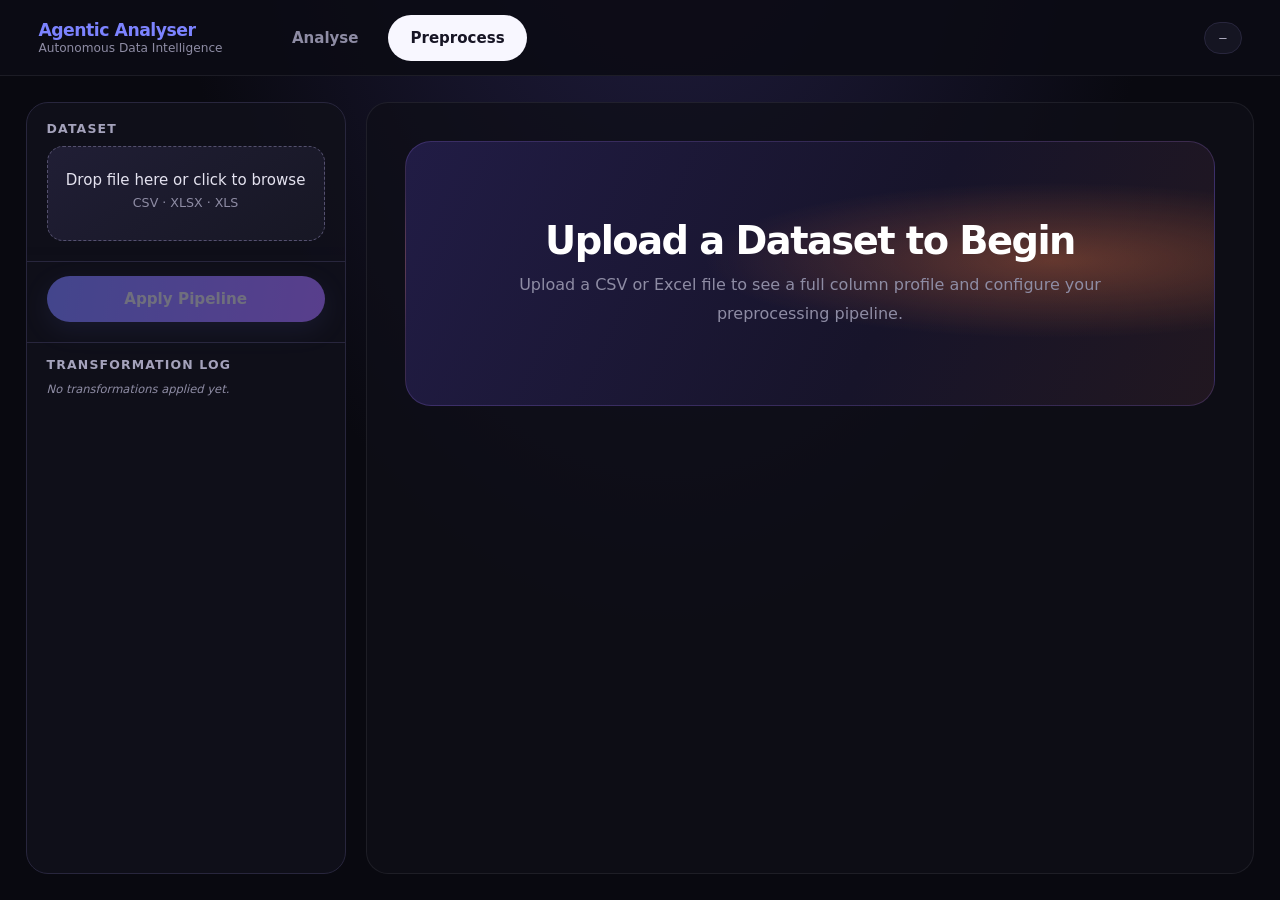
==== static/preprocess.html @ 453eec2a "Enhance UI with live analysis dashboard, add model fallback support, and improve resilience" ====
<!DOCTYPE html>
<html lang="en">
<head>
<meta charset="UTF-8"/>
<meta name="viewport" content="width=device-width, initial-scale=1.0"/>
<title>Preprocessor — Agentic Analyser</title>
<link rel="icon" type="image/png" href="/static/favicon.png"/>
<style>
  :root {
    --bg:#18181c; --surface:#1e1e24; --surface2:#26262e; --surface3:#2c2c36;
    --border:#2a2a34; --border2:#36363f;
    --accent:#c8ff3e; --accent2:#a8d832; --accent3:#d4ff66;
    --text:#ededeb; --text2:#a8a8b0; --text3:#6b6b78;
    --danger:#ff6b6b; --teal:#3effb4; --orange:#ffb347;
    --radius:8px; --radius-lg:12px;
    --font:'Inter','Segoe UI',system-ui,sans-serif;
  }
  *{box-sizing:border-box;margin:0;padding:0}
  body{background:var(--bg);color:var(--text);font-family:var(--font);min-height:100vh;display:flex;flex-direction:column;font-size:14px}

  /* NAV TABS */
  header{display:flex;align-items:center;padding:0 24px;height:54px;background:var(--surface);border-bottom:1px solid var(--border);flex-shrink:0;gap:0}
  .logo{font-size:1rem;font-weight:700;color:var(--accent);letter-spacing:-.3px;margin-right:28px}
  .logo-sub{font-size:.68rem;color:var(--text3);margin-top:1px}
  .tab{padding:0 18px;height:54px;display:flex;align-items:center;font-size:.8rem;font-weight:600;color:var(--text3);cursor:pointer;border-bottom:2px solid transparent;transition:color .15s,border-color .15s;text-decoration:none}
  .tab:hover{color:var(--text)}
  .tab.active{color:var(--accent);border-bottom-color:var(--accent)}
  .model-pill{margin-left:auto;background:var(--surface2);border:1px solid var(--border);border-radius:20px;padding:3px 11px;font-size:.7rem;color:var(--text3);font-family:monospace}

  /* LAYOUT */
  .layout{display:flex;flex:1;overflow:hidden;height:calc(100vh - 54px)}
  .sidebar{width:280px;min-width:240px;background:var(--surface);border-right:1px solid var(--border);display:flex;flex-direction:column;overflow-y:auto;flex-shrink:0}
  .main{flex:1;display:flex;flex-direction:column;overflow:hidden}
  .s-block{padding:16px 16px 0}
  .s-sep{height:1px;background:var(--border);margin-top:14px}

  .field-label{font-size:.67rem;font-weight:700;color:var(--text3);text-transform:uppercase;letter-spacing:.8px;display:block;margin-bottom:7px}

  /* UPLOAD */
  .upload-zone{border:1.5px dashed var(--border2);border-radius:var(--radius);padding:16px 12px;text-align:center;cursor:pointer;transition:border-color .2s,background .2s;position:relative;background:var(--surface2)}
  .upload-zone:hover,.upload-zone.drag{border-color:var(--accent);background:rgba(200,255,62,.04)}
  .upload-zone input{position:absolute;inset:0;opacity:0;cursor:pointer}
  .upload-text{font-size:.78rem;color:var(--text2);margin-bottom:3px}
  .upload-hint{font-size:.68rem;color:var(--text3)}
  .file-name{font-size:.75rem;color:var(--accent);margin-top:6px;font-weight:500;word-break:break-all}

  /* BUTTONS */
  .btn{display:inline-flex;align-items:center;justify-content:center;gap:6px;padding:8px 14px;border-radius:var(--radius);border:none;cursor:pointer;font-size:.8rem;font-weight:600;font-family:inherit;transition:all .15s;width:100%}
  .btn-primary{background:var(--accent);color:#111}
  .btn-primary:hover{background:var(--accent3)}
  .btn-primary:disabled{opacity:.35;cursor:not-allowed}
  .btn-secondary{background:var(--surface2);color:var(--text2);border:1px solid var(--border2)}
  .btn-secondary:hover{border-color:var(--accent);color:var(--text)}
  .btn-sm{padding:5px 10px;font-size:.73rem;width:auto}
  .btn-danger{background:rgba(255,107,107,.1);color:var(--danger);border:1px solid rgba(255,107,107,.25)}

  /* MAIN CONTENT */
  .content{flex:1;overflow-y:auto;padding:20px 24px;display:flex;flex-direction:column;gap:14px}

  /* SECTION CARDS */
  .section-card{background:var(--surface);border:1px solid var(--border);border-radius:var(--radius-lg);overflow:hidden}
  .section-header{display:flex;align-items:center;justify-content:space-between;padding:11px 16px;background:var(--surface2);border-bottom:1px solid var(--border);cursor:pointer;user-select:none}
  .section-title{font-size:.78rem;font-weight:700;color:var(--text);display:flex;align-items:center;gap:8px}
  .section-badge{font-size:.65rem;font-weight:700;padding:2px 7px;border-radius:4px;background:rgba(200,255,62,.12);color:var(--accent)}
  .section-body{padding:14px 16px}
  .section-chevron{width:13px;height:13px;stroke:var(--text3);fill:none;stroke-width:2;transition:transform .2s}
  .section-chevron.open{transform:rotate(180deg)}
  .section-collapsed{display:none}

  /* STAT CHIPS */
  .stat-row{display:flex;gap:8px;flex-wrap:wrap;margin-bottom:12px}
  .stat-chip{background:var(--surface2);border:1px solid var(--border);border-radius:6px;padding:5px 10px;font-size:.72rem}
  .stat-chip span{color:var(--text3)}
  .stat-chip strong{color:var(--accent);margin-left:4px}

  /* COLUMN TABLE */
  .col-table{width:100%;border-collapse:collapse;font-size:.75rem}
  .col-table th{text-align:left;padding:7px 10px;color:var(--text3);font-size:.65rem;text-transform:uppercase;letter-spacing:.6px;border-bottom:1px solid var(--border);background:var(--surface2)}
  .col-table td{padding:8px 10px;border-bottom:1px solid var(--border);vertical-align:middle}
  .col-table tr:last-child td{border-bottom:none}
  .col-table tr:hover td{background:rgba(255,255,255,.02)}
  .type-badge{display:inline-block;padding:2px 6px;border-radius:4px;font-size:.65rem;font-weight:700}
  .type-numeric{background:rgba(62,255,180,.1);color:var(--teal)}
  .type-categorical{background:rgba(200,255,62,.1);color:var(--accent)}
  .type-text{background:rgba(126,184,255,.1);color:#7eb8ff}
  .type-datetime{background:rgba(255,179,71,.1);color:var(--orange)}
  .type-boolean{background:rgba(126,184,255,.1);color:#7eb8ff}
  .null-bar-wrap{width:60px;height:6px;background:var(--border);border-radius:3px;overflow:hidden;display:inline-block;vertical-align:middle;margin-right:5px}
  .null-bar{height:100%;background:var(--danger);border-radius:3px}
  select,input[type=text]{background:var(--surface2);border:1px solid var(--border);border-radius:5px;color:var(--text);padding:4px 7px;font-size:.73rem;font-family:inherit;outline:none}
  select:focus,input[type=text]:focus{border-color:var(--accent)}

  /* PREVIEW TABLE */
  .preview-wrap{overflow-x:auto;border-radius:var(--radius);border:1px solid var(--border)}
  .preview-table{width:100%;border-collapse:collapse;font-size:.73rem}
  .preview-table th{text-align:left;padding:7px 10px;color:var(--text3);font-size:.65rem;text-transform:uppercase;letter-spacing:.5px;border-bottom:1px solid var(--border);background:var(--surface2);white-space:nowrap}
  .preview-table td{padding:7px 10px;border-bottom:1px solid var(--border);color:var(--text2);white-space:nowrap}
  .preview-table tr:last-child td{border-bottom:none}
  #previewModal table th{padding:7px 10px;text-align:left;color:var(--text3);font-size:.65rem;text-transform:uppercase;letter-spacing:.5px;border-bottom:1px solid var(--border);white-space:nowrap}
  #previewModal table td{padding:6px 10px;border-bottom:1px solid var(--border);color:var(--text2);white-space:nowrap}
  #previewModal table tr:hover td{background:rgba(255,255,255,.02)}

  /* LOG */
  .log-entry{font-size:.75rem;color:var(--text2);padding:5px 0;border-bottom:1px solid var(--border);display:flex;align-items:flex-start;gap:8px}
  .log-entry:last-child{border-bottom:none}
  .log-dot{width:5px;height:5px;border-radius:50%;background:var(--accent);flex-shrink:0;margin-top:6px}

  /* EMPTY */
  .empty{text-align:center;padding:48px 20px;color:var(--text3)}
  .empty h3{font-size:.92rem;color:var(--text2);margin-bottom:7px}
  .empty p{font-size:.78rem;line-height:1.7}

  /* EXPORT MODAL */
  .export-modal-bg{position:fixed;inset:0;background:rgba(0,0,0,.75);z-index:300;display:flex;align-items:center;justify-content:center}
  .export-modal{background:var(--surface);border:1px solid var(--accent);border-radius:var(--radius-lg);padding:24px;width:340px;box-shadow:0 8px 32px rgba(0,0,0,.5)}
  .export-modal h3{font-size:.9rem;font-weight:700;color:var(--accent);margin-bottom:6px}
  .export-modal p{font-size:.75rem;color:var(--text3);margin-bottom:16px}
  .export-format-grid{display:grid;grid-template-columns:1fr 1fr;gap:10px;margin-bottom:16px}
  .export-format-btn{display:flex;flex-direction:column;align-items:center;gap:6px;background:var(--surface2);border:1.5px solid var(--border2);border-radius:var(--radius);padding:14px 10px;cursor:pointer;transition:border-color .15s,background .15s;font-family:inherit}
  .export-format-btn:hover{border-color:var(--accent);background:rgba(200,255,62,.05)}
  .export-format-btn .fmt-icon{font-size:1.6rem}
  .export-format-btn .fmt-label{font-size:.75rem;font-weight:700;color:var(--text)}
  .export-format-btn .fmt-desc{font-size:.65rem;color:var(--text3);text-align:center}
  .export-cancel{width:100%;background:none;border:1px solid var(--border2);border-radius:var(--radius);color:var(--text3);padding:8px;font-size:.78rem;cursor:pointer;font-family:inherit}
  .export-cancel:hover{border-color:var(--danger);color:var(--danger)}
  /* SCROLLBAR */
  ::-webkit-scrollbar{width:4px;height:4px}
  ::-webkit-scrollbar-track{background:transparent}
  ::-webkit-scrollbar-thumb{background:var(--border2);border-radius:3px}

  /* TOAST */
  .toast{position:fixed;bottom:20px;right:20px;background:var(--surface2);border:1px solid var(--accent);border-radius:var(--radius);padding:10px 16px;font-size:.78rem;color:var(--text);z-index:999;opacity:0;transition:opacity .3s;pointer-events:none}
  .toast.show{opacity:1}
  /* Shared dashboard visual system */
  :root{--bg:#090910;--surface:#11111b;--surface2:#181827;--surface3:#24233a;--border:#28263d;--border2:#393650;--accent:#7c83ff;--accent2:#a16eff;--accent3:#aab0ff;--text:#f7f6ff;--text2:#c0bfd2;--text3:#8e8ca4;--teal:#48dfc1;--orange:#ff9a55;--radius:14px;--radius-lg:22px}
  body{font-size:16px;background:radial-gradient(ellipse at 52% -30%,#242047 0,transparent 54%),var(--bg)}
  header{height:76px;padding:0 clamp(18px,3vw,48px);gap:8px;background:rgba(12,12,20,.9);border-bottom:1px solid rgba(255,255,255,.07)}
  header>div:first-child{margin-right:clamp(14px,3vw,46px)!important}
  .logo{font-size:1.08rem;letter-spacing:-.5px}.logo-sub{font-size:.76rem;color:var(--text3)}
  .tab{height:46px;padding:0 22px;border:0;border-radius:999px;font-size:.94rem}
  .tab.active{background:#f8f7ff;color:#171525;border:0}.tab:not(.active):hover{background:var(--surface2)}
  .model-pill{background:#151522;border-color:var(--border);padding:8px 14px;font-size:.76rem;color:#c3c1d5}
  .layout{height:calc(100vh - 76px);padding:clamp(18px,2vw,30px);gap:20px}
  .sidebar{width:320px;min-width:290px;border:1px solid var(--border);border-radius:var(--radius-lg);background:rgba(17,17,27,.88);padding-bottom:18px}
  .s-block{padding-left:20px;padding-right:20px}.s-sep{background:var(--border);margin-top:20px}
  .field-label{font-size:.78rem;letter-spacing:1.15px;color:#a4a2bb;margin-bottom:10px}
  .upload-zone{padding:24px 16px;border:1px dashed #55516f;border-radius:16px;background:linear-gradient(145deg,#201e35,#171724)}
  .upload-zone:hover,.upload-zone.drag{border-color:var(--accent);background:#24213c}
  .upload-text{font-size:.94rem;color:#e4e2ef}.upload-hint{font-size:.79rem;color:var(--text3);margin-top:6px}.file-name{font-size:.84rem;color:#aaaaff}
  .btn{min-height:46px;border-radius:999px;font-size:.95rem}.btn-primary{background:linear-gradient(100deg,#777cff,#a16eff);color:white;box-shadow:0 8px 24px rgba(124,131,255,.18)}
  .btn-primary:hover{background:linear-gradient(100deg,#898eff,#b17cff)}.btn-primary:disabled{color:#cfcee0;opacity:.5}.btn-secondary,.btn-danger{border-radius:999px}
  .content{padding:clamp(20px,3vw,42px);gap:18px;border:1px solid rgba(255,255,255,.07);border-radius:var(--radius-lg);background:rgba(15,15,24,.76)}
  .section-card{border-color:var(--border);border-radius:20px;background:#12121d;box-shadow:0 15px 45px rgba(0,0,0,.14)}
  .section-header{padding:17px 21px;background:linear-gradient(100deg,#201d39,#191724)}
  .section-title{font-size:.98rem}.section-badge{font-size:.78rem;padding:4px 10px;border-radius:999px;background:rgba(124,131,255,.15);color:#b8baff}
  .section-body{padding:20px 22px}.stat-chip{padding:8px 12px;border-radius:10px;font-size:.85rem;background:#191925}
  .col-table{font-size:.9rem}.col-table th{font-size:.76rem;padding:11px 12px}.col-table td{padding:12px}
  .type-badge{font-size:.76rem;padding:4px 8px;border-radius:999px}.preview-table{font-size:.88rem}.preview-table th{font-size:.75rem;padding:10px 12px}.preview-table td{padding:10px 12px}
  select,input[type=text]{font-size:.88rem;padding:8px 10px;border-radius:9px}.log-entry{font-size:.88rem;padding:8px 0}
  .empty{padding:76px 28px;border:1px solid rgba(169,127,255,.2);border-radius:26px;background:radial-gradient(ellipse at 80% 45%,rgba(255,129,66,.32),transparent 38%),linear-gradient(115deg,#211c45,#17142a 60%,#211720)}
  .empty h3{font-size:clamp(1.65rem,3vw,2.7rem);color:#fff;letter-spacing:-.04em}.empty p{font-size:1rem;max-width:650px;margin:8px auto 0;line-height:1.8}
  .toast{border-color:#777cff;border-radius:14px;font-size:.9rem;background:#191827}
  @media(max-width:760px){.layout{height:auto;min-height:calc(100vh - 68px);overflow:auto;flex-direction:column;padding:14px;gap:12px}.sidebar{width:100%;min-width:0}.main{min-height:60vh}.content{min-height:55vh;padding:18px}}
  /* Liquid-metal button treatment, adapted from the supplied shader component. */
  @property --liquid-angle{syntax:"<angle>";inherits:false;initial-value:0deg}
  button{--liquid-angle:0deg;position:relative;isolation:isolate;overflow:hidden;transition:transform .22s cubic-bezier(.2,.8,.2,1),box-shadow .22s ease,filter .22s ease}
  button:not(:disabled):hover{transform:scale(1.01);filter:brightness(1.08);box-shadow:0 12px 30px rgba(0,0,0,.24),0 0 18px rgba(205,210,255,.14)}
  button:not(:disabled):active{transform:scale(.98)}
  button:focus-visible{outline:2px solid #cbd0ff;outline-offset:3px}
  button:before{content:"";position:absolute;inset:0;padding:2px;border-radius:inherit;background:conic-gradient(from var(--liquid-angle),#fff 0deg,#5e6067 42deg,#f0f1f4 86deg,#74767d 132deg,#fff 182deg,#777981 228deg,#f7f7f8 282deg,#666870 324deg,#fff 360deg);-webkit-mask:linear-gradient(#fff 0 0) content-box,linear-gradient(#fff 0 0);-webkit-mask-composite:xor;mask-composite:exclude;animation:liquid-metal-spin 6s linear infinite;pointer-events:none;z-index:1}
  button:after{content:"";position:absolute;inset:1px;left:-70%;width:48%;border-radius:inherit;background:linear-gradient(105deg,transparent,rgba(255,255,255,.25),rgba(220,225,255,.08),transparent);transform:skewX(-20deg);animation:liquid-metal-sweep 4s ease-in-out infinite;pointer-events:none;z-index:0}
  button>*{position:relative;z-index:2}
  button:disabled:before,button:disabled:after{animation:none;opacity:0}
  @keyframes liquid-metal-spin{to{--liquid-angle:360deg}}
  @keyframes liquid-metal-sweep{0%,15%{left:-70%;opacity:0}30%{opacity:.9}65%,100%{left:135%;opacity:0}}
  @media(prefers-reduced-motion:reduce){button{transition:none!important}button:before,button:after{animation:none!important;opacity:0!important}button:not(:disabled):hover,button:not(:disabled):active{transform:none}}
</style>
</head>
<body>

<header>
  <div style="margin-right:28px">
    <div class="logo">Agentic Analyser</div>
    <div class="logo-sub">Autonomous Data Intelligence</div>
  </div>
  <a href="/" class="tab">Analyse</a>
  <a href="/preprocess" class="tab active">Preprocess</a>
  <div class="model-pill" id="modelBadge">—</div>
</header>

<div class="layout">
  <!-- SIDEBAR -->
  <aside class="sidebar">
    <div class="s-block" style="padding-top:18px">
      <span class="field-label">Dataset</span>
      <div class="upload-zone" id="dropZone">
        <input type="file" id="fileInput" accept=".csv,.xlsx,.xls"/>
        <div class="upload-text">Drop file here or click to browse</div>
        <div class="upload-hint">CSV · XLSX · XLS</div>
        <div class="file-name" id="fileName"></div>
      </div>
    </div>

    <div class="s-sep"></div>

    <div class="s-block" style="padding-top:14px">
      <button class="btn btn-primary" id="applyBtn" disabled>Apply Pipeline</button>
    </div>

    <div id="downloadWrap" style="display:none">
      <div class="s-block" style="padding-top:8px">
        <button class="btn btn-primary" id="sendToAnalyseBtn">Send to Analyser</button>
      </div>
      <div class="s-block" style="padding-top:8px">
        <button class="btn btn-secondary" id="downloadCsvBtn">Download Cleaned CSV</button>
      </div>

    </div>

    <div class="s-sep"></div>

    <div class="s-block" style="padding-top:14px; padding-bottom:16px">
      <span class="field-label">Transformation Log</span>
      <div id="logList" style="max-height:300px;overflow-y:auto">
        <div style="font-size:.72rem;color:var(--text3);font-style:italic">No transformations applied yet.</div>
      </div>
    </div>
  </aside>

  <!-- MAIN CONTENT -->
  <div class="main">
    <div class="content" id="content">
      <div class="empty">
        <h3>Upload a Dataset to Begin</h3>
        <p>Upload a CSV or Excel file to see a full column profile and configure your preprocessing pipeline.</p>
      </div>
    </div>
  </div>
</div>

<div class="toast" id="toast"></div>

<script>
let sessionId = null;
let pipeline  = { missing: [], types: [], encoding: [], scaling: [], outliers: [], features: [] };
let profileData = null;

const fileInput    = document.getElementById('fileInput');
const dropZone     = document.getElementById('dropZone');
const fileNameEl   = document.getElementById('fileName');
const applyBtn     = document.getElementById('applyBtn');
const downloadWrap = document.getElementById('downloadWrap');
const content      = document.getElementById('content');
const logList      = document.getElementById('logList');

fetch('/model').then(r=>r.json()).then(d=>{ document.getElementById('modelBadge').textContent = d.model }).catch(()=>{});

// Auto-load dataset sent from Analyser tab
(async function checkAnalyseHandoff() {
  const params     = new URLSearchParams(window.location.search);
  const analyseSid = params.get('analyse_session');
  if (!analyseSid) return;

  // Clean URL immediately
  window.history.replaceState({}, '', '/preprocess');

  // Show loading state in main content
  document.getElementById('content').innerHTML = `
    <div class="empty">
      <h3>Loading dataset from Analyser…</h3>
      <p>Fetching your original dataset to begin preprocessing.</p>
    </div>`;

  try {
    const resp = await fetch('/analyse/get_csv/' + encodeURIComponent(analyseSid));

    if (!resp.ok) {
      let errMsg = 'File no longer available.';
      try { const j = await resp.json(); errMsg = j.error || errMsg; } catch {}
      document.getElementById('content').innerHTML = `
        <div class="empty">
          <h3>Could Not Load Dataset</h3>
          <p>${errMsg}</p>
          <p style="margin-top:10px;font-size:.75rem;color:var(--text3)">
            The server may have restarted. Please upload your file manually.
          </p>
        </div>`;
      return;
    }

    const disp      = resp.headers.get('Content-Disposition') || '';
    const nameMatch = disp.match(/filename=([^;]+)/);
    const filename  = nameMatch ? nameMatch[1].trim() : 'dataset.csv';

    const arrayBuf = await resp.arrayBuffer();
    const blob     = new Blob([arrayBuf], { type: 'text/csv' });
    const file     = new File([blob], filename, { type: 'text/csv' });

    // Inject into file input
    const dt = new DataTransfer();
    dt.items.add(file);
    document.getElementById('fileInput').files = dt.files;
    document.getElementById('fileName').textContent = filename;

    showToast('Dataset loaded: ' + filename);
    await loadFile(file);
  } catch(e) {
    document.getElementById('content').innerHTML = `
      <div class="empty">
        <h3>Transfer Failed</h3>
        <p>${e}</p>
      </div>`;
  }
})();

// FILE
dropZone.addEventListener('dragover',  e=>{ e.preventDefault(); dropZone.classList.add('drag') });
dropZone.addEventListener('dragleave', ()=>dropZone.classList.remove('drag'));
dropZone.addEventListener('drop', e=>{ e.preventDefault(); dropZone.classList.remove('drag'); if(e.dataTransfer.files[0]) loadFile(e.dataTransfer.files[0]); });
fileInput.addEventListener('change', ()=>{ if(fileInput.files[0]) loadFile(fileInput.files[0]) });

async function loadFile(file) {
  fileNameEl.textContent = file.name;
  content.innerHTML = '<div class="empty"><div style="width:36px;height:36px;border:3px solid var(--border);border-top-color:var(--accent);border-radius:50%;animation:spin .75s linear infinite;margin:0 auto 16px"></div><h3>Profiling dataset…</h3><p>Reading file and analysing columns.</p><p style="margin-top:8px;font-size:.72rem;color:var(--text3)">Large Excel files may take a few seconds.</p></div>';
  const fd = new FormData(); fd.append('file', file);
  try {
    const r = await fetch('/prep/profile', { method:'POST', body:fd });
    const d = await r.json();
    if (d.error) { showToast('Error: ' + d.error); return; }
    sessionId   = d.session_id;
    profileData = d;
    pipeline    = { missing: [], types: [], encoding: [], scaling: [], outliers: [], features: [] };
    applyBtn.disabled = false;
    renderAll(d);
  } catch(e) { showToast('Failed to profile: ' + e); }
}

// RENDER ALL SECTIONS
function renderAll(d) {
  content.innerHTML = '';
  renderStats(d);
  renderSmartRecommendations(d);
  renderOverview(d);
  renderMissing(d);
  renderTypes(d);
  renderOutliers(d);
  renderEncoding(d);
  renderScaling(d);
  renderFeatures(d);
  renderPreview(d);
  // Scroll to top so recommendations are visible
  document.querySelector('.content').scrollTop = 0;
}

function renderSmartRecommendations(d) {
  const recs = [];

  // 100% null columns → drop
  const allNull = d.columns.filter(c => c.null_pct === 100);
  allNull.forEach(c => {
    recs.push({
      label: `Drop '${c.name}' — 100% null`,
      action: () => {
        pipeline.features.push({ type: 'drop_column', col: c.name });
        showToast(`'${c.name}' queued for drop`);
      },
      severity: 'high'
    });
  });

  // High null columns >50%
  const highNull = d.columns.filter(c => c.null_pct > 50 && c.null_pct < 100);
  highNull.forEach(c => {
    recs.push({
      label: `Drop '${c.name}' — ${c.null_pct}% null`,
      action: () => {
        pipeline.features.push({ type: 'drop_column', col: c.name });
        showToast(`'${c.name}' queued for drop`);
      },
      severity: 'high'
    });
  });

  // Date columns stored as text → convert
  const dateCols = d.columns.filter(c =>
    c.sem_type === 'text' && c.sample.some(s => /\d{4}[-\/]\d{1,2}|\d{1,2}[-\/]\d{1,2}[-\/]\d{2,4}/.test(s))
  );
  dateCols.forEach(c => {
    recs.push({
      label: `Convert '${c.name}' to datetime (looks like dates)`,
      action: () => {
        pipeline.types.push({ col: c.name, to_type: 'datetime' });
        pipeline.features.push({ type: 'datetime_parts', col: c.name });
        showToast(`'${c.name}' queued for datetime conversion + part extraction`);
      },
      severity: 'medium'
    });
  });

  // Binary numeric (0/1) → boolean suggestion
  const binaryCols = d.columns.filter(c =>
    c.sem_type === 'numeric' && c.unique === 2 && c.stats &&
    ((c.stats.min === 0 && c.stats.max === 1) ||
     (c.stats.min === 0.0 && c.stats.max === 1.0))
  );
  binaryCols.forEach(c => {
    recs.push({
      label: `Convert '${c.name}' to boolean (only 0/1 values)`,
      action: () => {
        pipeline.types.push({ col: c.name, to_type: 'boolean' });
        showToast(`'${c.name}' queued for boolean conversion`);
      },
      severity: 'low'
    });
  });

  // Low-null columns with nulls → suggest fill strategy
  const lowNull = d.columns.filter(c => c.null_pct > 0 && c.null_pct <= 5);
  lowNull.forEach(c => {
    const strategy = c.sem_type === 'numeric' ? 'median' : 'mode';
    recs.push({
      label: `Fill '${c.name}' nulls with ${strategy} (${c.null_pct}% missing)`,
      action: () => {
        pipeline.missing.push({ col: c.name, strategy });
        showToast(`'${c.name}' fill with ${strategy} queued`);
      },
      severity: 'low'
    });
  });

  // Highly skewed numeric → log transform
  const skewed = d.columns.filter(c => c.sem_type === 'numeric' && c.stats.skew && Math.abs(c.stats.skew) > 2);
  skewed.forEach(c => {
    recs.push({
      label: `Log-transform '${c.name}' (skew: ${c.stats.skew})`,
      action: () => {
        pipeline.features.push({ type: 'log_transform', col: c.name });
        showToast(`Log transform for '${c.name}' queued`);
      },
      severity: 'low'
    });
  });

  if (!recs.length) return;

  const card = document.createElement('div');
  card.className = 'section-card';
  card.style.borderColor = 'var(--accent)';

  const severityColor = { high: 'var(--danger)', medium: 'var(--orange)', low: 'var(--teal)' };
  const severityLabel = { high: 'Fix', medium: 'Improve', low: 'Optimise' };

  const btns = recs.map((r, i) => `
    <button class="rec-btn" data-idx="${i}"
      style="background:var(--surface2);border:1px solid var(--border2);border-radius:var(--radius);
             padding:8px 12px;font-size:.75rem;color:var(--text2);cursor:pointer;
             font-family:inherit;text-align:left;transition:border-color .15s;display:flex;align-items:center;gap:8px">
      <span style="font-size:.65rem;font-weight:700;padding:1px 6px;border-radius:3px;
                   background:rgba(0,0,0,.3);color:${severityColor[r.severity]};white-space:nowrap">
        ${severityLabel[r.severity]}
      </span>
      ${r.label}
    </button>`).join('');

  card.innerHTML = `
    <div class="section-header" style="cursor:default">
      <div class="section-title">
        Smart Recommendations
        <span class="section-badge">${recs.length} suggestions</span>
      </div>
      <div style="display:flex;gap:8px">
        <button id="applyAllRecs" style="background:var(--accent);color:#111;border:none;border-radius:var(--radius);
          padding:5px 12px;font-size:.73rem;font-weight:700;cursor:pointer;font-family:inherit">
          Apply All
        </button>
        <button id="applyAndRun" style="background:var(--surface3);color:var(--text2);border:1px solid var(--border2);
          border-radius:var(--radius);padding:5px 12px;font-size:.73rem;font-weight:600;cursor:pointer;font-family:inherit">
          Apply All + Run Pipeline
        </button>
      </div>
    </div>
    <div class="section-body">
      <div style="display:flex;flex-direction:column;gap:6px" id="recList">${btns}</div>
    </div>`;

  content.appendChild(card);

  // Wire up individual buttons
  card.querySelectorAll('.rec-btn').forEach(btn => {
    btn.addEventListener('click', () => {
      const idx = parseInt(btn.dataset.idx);
      recs[idx].action();
      btn.style.opacity = '0.4';
      btn.style.pointerEvents = 'none';
      btn.style.borderColor = 'var(--accent)';
    });
    btn.addEventListener('mouseenter', () => { if (btn.style.opacity !== '0.4') btn.style.borderColor = 'var(--accent)'; });
    btn.addEventListener('mouseleave', () => { if (btn.style.opacity !== '0.4') btn.style.borderColor = 'var(--border2)'; });
  });

  // Apply all button
  card.querySelector('#applyAllRecs').addEventListener('click', () => {
    card.querySelectorAll('.rec-btn').forEach(btn => {
      if (btn.style.opacity !== '0.4') btn.click();
    });
    showToast('All recommendations queued — click Apply Pipeline to run');
  });

  // Apply all + run
  card.querySelector('#applyAndRun').addEventListener('click', async () => {
    card.querySelectorAll('.rec-btn').forEach(btn => {
      if (btn.style.opacity !== '0.4') btn.click();
    });
    showToast('Running pipeline…');
    setTimeout(() => applyBtn.click(), 300);
  });
}

function renderStats(d) {
  const div = document.createElement('div');
  div.className = 'stat-row';
  const items = [
    ['Rows',    d.rows],
    ['Columns', d.cols],
    ['Memory',  d.memory],
    ['Nulls',   d.columns.filter(c=>c.null_ct>0).length + ' cols affected'],
    ['Numeric', d.columns.filter(c=>c.sem_type==='numeric').length],
    ['Categorical', d.columns.filter(c=>c.sem_type==='categorical').length],
  ];
  div.innerHTML = items.map(([l,v])=>`<div class="stat-chip"><span>${l}</span><strong>${v}</strong></div>`).join('');
  content.appendChild(div);
}

function makeSection(title, badgeText, bodyFn) {
  const card = document.createElement('div');
  card.className = 'section-card';
  const hdr = document.createElement('div');
  hdr.className = 'section-header';
  hdr.innerHTML = `
    <div class="section-title">
      ${title}
      ${badgeText ? `<span class="section-badge">${badgeText}</span>` : ''}
    </div>
    <svg class="section-chevron open" viewBox="0 0 24 24"><polyline points="6 9 12 15 18 9"/></svg>`;
  const body = document.createElement('div');
  body.className = 'section-body';
  bodyFn(body);
  hdr.addEventListener('click', ()=>{
    const open = body.classList.toggle('section-collapsed');
    hdr.querySelector('.section-chevron').classList.toggle('open', !open);
  });
  card.appendChild(hdr); card.appendChild(body);
  content.appendChild(card);
}

// OVERVIEW TABLE
function renderOverview(d) {
  makeSection('Column Overview', d.cols + ' columns', body => {
    const table = document.createElement('table');
    table.className = 'col-table';
    table.innerHTML = `<thead><tr>
      <th>Column</th><th>Type</th><th>Nulls</th><th>Unique</th><th>Sample Values</th>
      <th style="color:var(--danger)">Drop</th>
    </tr></thead>`;
    const tbody = document.createElement('tbody');
    d.columns.forEach(col => {
      const tr = document.createElement('tr');
      const nullBar = col.null_pct > 0
        ? `<div class="null-bar-wrap"><div class="null-bar" style="width:${col.null_pct}%"></div></div>${col.null_pct}%`
        : '<span style="color:var(--teal)">None</span>';
      // Detect date-like text columns for display
      const isDateLike = col.sem_type === 'text' &&
        col.sample.some(s => /\d{1,4}[-\/]\d{1,2}[-\/]\d{2,4}/.test(s));
      const displayType = isDateLike ? 'datetime' : col.sem_type;
      const displayLabel = isDateLike ? 'text (date)' : col.sem_type;
      tr.innerHTML = `
        <td style="font-weight:600;color:var(--text)">${col.name}</td>
        <td><span class="type-badge type-${displayType}">${displayLabel}</span></td>
        <td>${nullBar} <span style="color:var(--text3);font-size:.68rem">(${col.null_ct})</span></td>
        <td>${col.unique}</td>
        <td style="color:var(--text3)">${col.sample.slice(0,3).join(', ')}</td>
        <td style="text-align:center">
          <input type="checkbox" data-col="${col.name}" data-step="drop"
            style="accent-color:var(--danger);width:15px;height:15px;cursor:pointer"
            ${col.null_pct === 100 ? 'checked' : ''}/>
        </td>`;
      tbody.appendChild(tr);
    });
    table.appendChild(tbody);
    body.appendChild(table);

    // Wire drop checkboxes
    body.querySelectorAll('input[data-step="drop"]').forEach(cb => {
      // Auto-queue 100% null columns
      if (cb.checked) {
        const col = cb.dataset.col;
        pipeline.features = pipeline.features.filter(r => !(r.type === 'drop_column' && r.col === col));
        pipeline.features.push({ type: 'drop_column', col });
      }
      cb.addEventListener('change', () => {
        const col = cb.dataset.col;
        pipeline.features = pipeline.features.filter(r => !(r.type === 'drop_column' && r.col === col));
        if (cb.checked) {
          pipeline.features.push({ type: 'drop_column', col });
          cb.closest('tr').style.opacity = '0.45';
          cb.closest('tr').style.textDecoration = 'line-through';
        } else {
          cb.closest('tr').style.opacity = '1';
          cb.closest('tr').style.textDecoration = 'none';
        }
        showToast(cb.checked ? `'${col}' marked for drop` : `'${col}' restored`);
      });
      // Style already-checked (100% null) rows
      if (cb.checked) {
        cb.closest('tr').style.opacity = '0.45';
        cb.closest('tr').style.textDecoration = 'line-through';
      }
    });
  });
}

// MISSING VALUES
function renderMissing(d) {
  const nullCols = d.columns.filter(c => c.null_ct > 0);
  makeSection('Missing Values', nullCols.length + ' columns affected', body => {
    if (!nullCols.length) {
      body.innerHTML = '<div style="font-size:.78rem;color:var(--teal)">No missing values found.</div>';
      return;
    }
    const table = document.createElement('table');
    table.className = 'col-table';
    table.innerHTML = `<thead><tr><th>Column</th><th>Missing</th><th>Strategy</th></tr></thead>`;
    const tbody = document.createElement('tbody');
    nullCols.forEach(col => {
      const tr = document.createElement('tr');
      const isNum = col.sem_type === 'numeric';
      const sel = `<select data-col="${col.name}" data-step="missing">
        <option value="">— skip —</option>
        <option value="drop_rows">Drop rows</option>
        ${isNum ? '<option value="mean">Fill mean</option><option value="median">Fill median</option>' : ''}
        <option value="mode">Fill mode</option>
        <option value="ffill">Forward fill</option>
        <option value="bfill">Backward fill</option>
        <option value="constant:0">Fill with 0</option>
        <option value="constant:unknown">Fill with "unknown"</option>
      </select>`;
      tr.innerHTML = `<td style="font-weight:600">${col.name}</td>
        <td>${col.null_pct}% (${col.null_ct} rows)</td>
        <td>${sel}</td>`;
      tbody.appendChild(tr);
    });
    table.appendChild(tbody);
    body.appendChild(table);
    body.querySelectorAll('select[data-step="missing"]').forEach(sel => {
      sel.addEventListener('change', () => {
        const col = sel.dataset.col;
        pipeline.missing = pipeline.missing.filter(r => r.col !== col);
        if (sel.value) pipeline.missing.push({ col, strategy: sel.value });
      });
    });
  });
}

// DATA TYPES
function renderTypes(d) {
  makeSection('Data Types', null, body => {
    const table = document.createElement('table');
    table.className = 'col-table';
    table.innerHTML = `<thead><tr><th>Column</th><th>Current Type</th><th>Convert To</th></tr></thead>`;
    const tbody = document.createElement('tbody');
    d.columns.forEach(col => {
      const tr = document.createElement('tr');
      const isDateCol = col.sem_type === 'text' && col.sample.some(s => /\d{1,4}[-\/]\d{1,2}[-\/]\d{2,4}/.test(s));
      if (isDateCol) { pipeline.types = pipeline.types.filter(r => r.col !== col.name); pipeline.types.push({ col: col.name, to_type: 'datetime' }); }
      const sel = `<select data-col="${col.name}" data-step="types">
        <option value="" ${isDateCol ? '' : 'selected'}>— keep —</option>
        <option value="numeric">Numeric</option>
        <option value="string">String</option>
        <option value="datetime" ${isDateCol ? 'selected' : ''}>Datetime</option>
        <option value="category">Category</option>
        <option value="boolean">Boolean</option>
      </select>`;
      const typeLabel = isDateCol ? `<span class="type-badge type-datetime">text (date)</span>` : `<span class="type-badge type-${col.sem_type}">${col.dtype}</span>`;
      tr.innerHTML = `<td style="font-weight:600">${col.name}</td>
        <td>${typeLabel}</td>
        <td>${sel}</td>`;
      tbody.appendChild(tr);
    });
    table.appendChild(tbody);
    body.appendChild(table);
    body.querySelectorAll('select[data-step="types"]').forEach(sel => {
      sel.addEventListener('change', () => {
        const col = sel.dataset.col;
        pipeline.types = pipeline.types.filter(r => r.col !== col);
        if (sel.value) pipeline.types.push({ col, to_type: sel.value });
      });
    });
  });
}

// OUTLIERS
function renderOutliers(d) {
  const numCols = d.columns.filter(c => c.sem_type === 'numeric');
  makeSection('Outlier Handling', numCols.length + ' numeric columns', body => {
    if (!numCols.length) { body.innerHTML = '<div style="font-size:.78rem;color:var(--text3)">No numeric columns.</div>'; return; }
    const table = document.createElement('table');
    table.className = 'col-table';
    table.innerHTML = `<thead><tr><th>Column</th><th>Min / Max</th><th>Skew</th><th>Detection</th><th>Strategy</th></tr></thead>`;
    const tbody = document.createElement('tbody');
    numCols.forEach(col => {
      const tr = document.createElement('tr');
      const s = col.stats;
      const skewColor = Math.abs(s.skew||0) > 1 ? 'var(--danger)' : 'var(--text2)';
      tr.innerHTML = `
        <td style="font-weight:600">${col.name}</td>
        <td style="color:var(--text3);font-size:.7rem">${s.min ?? '—'} / ${s.max ?? '—'}</td>
        <td style="color:${skewColor}">${s.skew ?? '—'}</td>
        <td><select data-col="${col.name}" data-step="outlier-method">
          <option value="iqr">IQR</option><option value="zscore">Z-score</option>
        </select></td>
        <td><select data-col="${col.name}" data-step="outlier-strategy">
          <option value="">— skip —</option>
          <option value="cap">Cap (Winsorise)</option>
          <option value="remove">Remove rows</option>
          <option value="keep">Keep (flag only)</option>
        </select></td>`;
      tbody.appendChild(tr);
    });
    table.appendChild(tbody);
    body.appendChild(table);
    body.querySelectorAll('select[data-step="outlier-strategy"]').forEach(sel => {
      sel.addEventListener('change', () => {
        const col     = sel.dataset.col;
        const method  = body.querySelector(`select[data-col="${col}"][data-step="outlier-method"]`)?.value || 'iqr';
        pipeline.outliers = pipeline.outliers.filter(r => r.col !== col);
        if (sel.value) pipeline.outliers.push({ col, method, strategy: sel.value });
      });
    });
  });
}

// ENCODING
function renderEncoding(d) {
  const catCols = d.columns.filter(c => c.sem_type === 'categorical' || c.sem_type === 'text' || c.dtype === 'object');
  makeSection('Encoding', catCols.length + ' columns', body => {
    if (!catCols.length) { body.innerHTML = '<div style="font-size:.78rem;color:var(--text3)">No categorical columns found.</div>'; return; }
    const table = document.createElement('table');
    table.className = 'col-table';
    table.innerHTML = `<thead><tr><th>Column</th><th>Unique Values</th><th>Method</th></tr></thead>`;
    const tbody = document.createElement('tbody');
    catCols.forEach(col => {
      const tr = document.createElement('tr');
      tr.innerHTML = `
        <td style="font-weight:600">${col.name}</td>
        <td>${col.unique}</td>
        <td><select data-col="${col.name}" data-step="encoding">
          <option value="">— skip —</option>
          <option value="label">Label Encoding</option>
          <option value="onehot">One-Hot Encoding</option>
          <option value="drop">Drop Column</option>
        </select></td>`;
      tbody.appendChild(tr);
    });
    table.appendChild(tbody);
    body.appendChild(table);
    body.querySelectorAll('select[data-step="encoding"]').forEach(sel => {
      sel.addEventListener('change', () => {
        const col = sel.dataset.col;
        pipeline.encoding = pipeline.encoding.filter(r => r.col !== col);
        if (sel.value) pipeline.encoding.push({ col, method: sel.value });
      });
    });
  });
}

// SCALING
function renderScaling(d) {
  const numCols = d.columns.filter(c => c.sem_type === 'numeric');
  makeSection('Scaling & Normalisation', null, body => {
    if (!numCols.length) { body.innerHTML = '<div style="font-size:.78rem;color:var(--text3)">No numeric columns.</div>'; return; }

    // Quick-apply buttons
    const quickRow = document.createElement('div');
    quickRow.style.cssText = 'display:flex;gap:8px;margin-bottom:12px;flex-wrap:wrap';
    ['standard','minmax','robust'].forEach(m => {
      const b = document.createElement('button');
      b.className = 'btn btn-secondary btn-sm';
      b.textContent = m === 'standard' ? 'Apply StandardScaler to all' : m === 'minmax' ? 'Apply MinMax to all' : 'Apply Robust to all';
      b.addEventListener('click', () => {
        body.querySelectorAll('select[data-step="scaling"]').forEach(sel => { sel.value = m; sel.dispatchEvent(new Event('change')); });
      });
      quickRow.appendChild(b);
    });
    body.appendChild(quickRow);

    const table = document.createElement('table');
    table.className = 'col-table';
    table.innerHTML = `<thead><tr><th>Column</th><th>Mean</th><th>Std</th><th>Method</th></tr></thead>`;
    const tbody = document.createElement('tbody');
    numCols.forEach(col => {
      const s = col.stats;
      const tr = document.createElement('tr');
      tr.innerHTML = `
        <td style="font-weight:600">${col.name}</td>
        <td style="color:var(--text3)">${s.mean ?? '—'}</td>
        <td style="color:var(--text3)">${s.std ?? '—'}</td>
        <td><select data-col="${col.name}" data-step="scaling">
          <option value="none">— none —</option>
          <option value="standard">StandardScaler</option>
          <option value="minmax">MinMaxScaler</option>
          <option value="robust">RobustScaler</option>
        </select></td>`;
      tbody.appendChild(tr);
    });
    table.appendChild(tbody);
    body.appendChild(table);
    body.querySelectorAll('select[data-step="scaling"]').forEach(sel => {
      sel.addEventListener('change', () => {
        const col = sel.dataset.col;
        pipeline.scaling = pipeline.scaling.filter(r => r.col !== col);
        if (sel.value && sel.value !== 'none') pipeline.scaling.push({ col, method: sel.value });
      });
    });
  });
}

// FEATURES
function renderFeatures(d) {
  makeSection('Feature Engineering', null, body => {
    const rows = [
      ['Drop Duplicates',       () => { pipeline.features.push({ type:'drop_duplicates' }); showToast('Drop duplicates added to pipeline'); }],
      ['Drop High-Null Cols (>50%)', () => { pipeline.features.push({ type:'drop_high_null', threshold:50 }); showToast('Drop high-null columns added'); }],
      ['Drop Low-Variance Cols',() => { pipeline.features.push({ type:'drop_low_variance', threshold:0.01 }); showToast('Drop low-variance columns added'); }],
    ];

    const grid = document.createElement('div');
    grid.style.cssText = 'display:flex;gap:8px;flex-wrap:wrap;margin-bottom:14px';
    rows.forEach(([label, fn]) => {
      const b = document.createElement('button');
      b.className = 'btn btn-secondary btn-sm';
      b.textContent = label;
      b.addEventListener('click', fn);
      grid.appendChild(b);
    });
    body.appendChild(grid);

    // Datetime extraction
    const dtCols = d.columns.filter(c => c.sem_type === 'datetime' || c.dtype.includes('datetime') || c.sample.some(s => /\d{4}[-/]\d{2}/.test(s)));
    if (dtCols.length) {
      const heading = document.createElement('div');
      heading.style.cssText = 'font-size:.7rem;font-weight:700;color:var(--text3);text-transform:uppercase;letter-spacing:.7px;margin-bottom:8px';
      heading.textContent = 'Extract Datetime Parts';
      body.appendChild(heading);
      const dtGrid = document.createElement('div');
      dtGrid.style.cssText = 'display:flex;gap:7px;flex-wrap:wrap;margin-bottom:14px';
      dtCols.forEach(col => {
        const b = document.createElement('button');
        b.className = 'btn btn-secondary btn-sm';
        b.textContent = col.name + ' → year/month/day/weekday';
        b.addEventListener('click', () => {
          pipeline.features.push({ type:'datetime_parts', col: col.name });
          showToast(`Datetime parts extraction added for '${col.name}'`);
        });
        dtGrid.appendChild(b);
      });
      body.appendChild(dtGrid);
    }

    // Log transform for skewed numeric
    const skewedCols = d.columns.filter(c => c.sem_type === 'numeric' && c.stats.skew && Math.abs(c.stats.skew) > 1);
    if (skewedCols.length) {
      const heading2 = document.createElement('div');
      heading2.style.cssText = 'font-size:.7rem;font-weight:700;color:var(--text3);text-transform:uppercase;letter-spacing:.7px;margin-bottom:8px';
      heading2.textContent = 'Skewed Columns (|skew| > 1) — Apply Log Transform';
      body.appendChild(heading2);
      const skGrid = document.createElement('div');
      skGrid.style.cssText = 'display:flex;gap:7px;flex-wrap:wrap';
      skewedCols.forEach(col => {
        const b = document.createElement('button');
        b.className = 'btn btn-secondary btn-sm';
        b.style.color = 'var(--orange)';
        b.textContent = `${col.name} (skew: ${col.stats.skew})`;
        b.addEventListener('click', () => {
          pipeline.features.push({ type:'log_transform', col: col.name });
          showToast(`Log transform added for '${col.name}'`);
        });
        skGrid.appendChild(b);
      });
      body.appendChild(skGrid);
    }
  });
}

// DATA PREVIEW
function renderPreview(d) {
  makeSection('Data Preview (first 5 rows)', null, body => {
    if (!d.preview || !d.preview.length) { body.innerHTML = '<div style="font-size:.78rem;color:var(--text3)">No preview available.</div>'; return; }
    const wrap  = document.createElement('div'); wrap.className = 'preview-wrap';
    const table = document.createElement('table'); table.className = 'preview-table';
    const cols  = d.columns_list || Object.keys(d.preview[0]);
    table.innerHTML = `<thead><tr>${cols.map(c=>`<th>${c}</th>`).join('')}</tr></thead>`;
    const tbody = document.createElement('tbody');
    d.preview.forEach(row => {
      const tr = document.createElement('tr');
      tr.innerHTML = cols.map(c => `<td>${row[c] ?? ''}</td>`).join('');
      tbody.appendChild(tr);
    });
    table.appendChild(tbody);
    wrap.appendChild(table);
    body.appendChild(wrap);
  });
}

// APPLY PIPELINE
applyBtn.addEventListener('click', async () => {
  if (!sessionId) return;
  applyBtn.disabled = true; applyBtn.textContent = 'Applying…';
  try {
    const r = await fetch('/prep/apply', {
      method:'POST', headers:{'Content-Type':'application/json'},
      body: JSON.stringify({ session_id: sessionId, pipeline })
    });
    const d = await r.json();
    if (d.error) { showToast('Error: ' + d.error); return; }
    profileData = d;
    pipeline = { missing: [], types: [], encoding: [], scaling: [], outliers: [], features: [] };
    renderAll(d);
    renderLog(d.log);
    downloadWrap.style.display = 'block';
    showPreviewModal(d);
    showToast('Pipeline applied — review the sample below');
  } catch(e) { showToast('Failed: ' + e); }
  finally { applyBtn.disabled = false; applyBtn.textContent = 'Apply Pipeline'; }
});

function showPreviewModal(d) {
  // Remove existing modal
  const existing = document.getElementById('previewModal');
  if (existing) existing.remove();

  const modal = document.createElement('div');
  modal.id = 'previewModal';
  modal.style.cssText = `position:fixed;inset:0;background:rgba(0,0,0,.7);z-index:200;
    display:flex;align-items:center;justify-content:center;padding:20px`;

  const cols = d.columns_list || [];
  const rows = d.preview || [];
  const thHtml = cols.map(c => `<th>${c}</th>`).join('');
  const tdHtml = rows.map(row =>
    `<tr>${cols.map(c => `<td>${row[c] ?? ''}</td>`).join('')}</tr>`
  ).join('');

  modal.innerHTML = `
    <div style="background:var(--surface);border:1px solid var(--accent);border-radius:var(--radius-lg);
      width:90vw;max-width:1100px;max-height:80vh;display:flex;flex-direction:column;overflow:hidden">
      <div style="display:flex;align-items:center;justify-content:space-between;
        padding:14px 18px;background:var(--surface2);border-bottom:1px solid var(--border);flex-shrink:0">
        <div style="font-size:.82rem;font-weight:700;color:var(--accent)">
          Sample Preview — ${d.rows} rows × ${d.cols} columns after pipeline
        </div>
        <button id="closePreview" style="background:none;border:none;color:var(--text3);
          font-size:1.1rem;cursor:pointer;padding:0 4px">✕</button>
      </div>
      <div style="overflow:auto;flex:1;padding:14px">
        <table style="width:100%;border-collapse:collapse;font-size:.73rem">
          <thead><tr style="background:var(--surface2)">${thHtml}</tr></thead>
          <tbody>${tdHtml}</tbody>
        </table>
      </div>
      <div style="padding:12px 18px;border-top:1px solid var(--border);
        display:flex;gap:10px;justify-content:flex-end;flex-shrink:0">
        <button id="previewContinue" style="background:var(--surface2);color:var(--text2);
          border:1px solid var(--border2);border-radius:var(--radius);padding:8px 16px;
          font-size:.8rem;font-weight:600;cursor:pointer;font-family:inherit">
          Continue Editing
        </button>
        <button id="previewSave" style="background:var(--accent);color:#111;border:none;
          border-radius:var(--radius);padding:8px 18px;font-size:.8rem;
          font-weight:700;cursor:pointer;font-family:inherit">
          Save Preprocessed CSV
        </button>
      </div>
    </div>`;

  document.body.appendChild(modal);

  document.getElementById('closePreview').addEventListener('click', () => modal.remove());
  document.getElementById('previewContinue').addEventListener('click', () => modal.remove());
  document.getElementById('previewSave').addEventListener('click', () => {
    modal.remove();
    saveWithDialog();
  });
}

async function saveWithDialog() {
  if (!sessionId) return;
  try {
    const r = await fetch('/prep/download_csv', {
      method:'POST', headers:{'Content-Type':'application/json'},
      body: JSON.stringify({ session_id: sessionId })
    });
    const d = await r.json();
    if (!d.csv) { showToast('Error: ' + (d.error||'unknown')); return; }

    // Use showSaveFilePicker if available (modern browsers) — triggers native Save As dialog
    const bytes  = Uint8Array.from(atob(d.csv), c => c.charCodeAt(0));
    const blob   = new Blob([bytes], { type: 'text/csv' });

    if (window.showSaveFilePicker) {
      try {
        const handle = await window.showSaveFilePicker({
          suggestedName: d.filename || 'cleaned_dataset.csv',
          types: [{ description: 'CSV File', accept: { 'text/csv': ['.csv'] } }]
        });
        const writable = await handle.createWritable();
        await writable.write(blob);
        await writable.close();
        showToast('Saved successfully');
        return;
      } catch(e) {
        if (e.name === 'AbortError') return; // user cancelled
      }
    }
    // Fallback for browsers without showSaveFilePicker
    const a = document.createElement('a');
    a.href = URL.createObjectURL(blob);
    a.download = d.filename || 'cleaned_dataset.csv';
    a.click();
    showToast('Downloaded: ' + (d.filename || 'cleaned_dataset.csv'));
  } catch(e) { showToast('Save failed: ' + e); }
}

function renderLog(newEntries) {
  if (!newEntries || !newEntries.length) return;
  const existing = logList.querySelector('.log-entry') ? logList.innerHTML : '';
  if (!logList.querySelector('.log-entry')) logList.innerHTML = '';
  newEntries.forEach(entry => {
    const div = document.createElement('div'); div.className = 'log-entry';
    div.innerHTML = `<div class="log-dot"></div><span>${entry}</span>`;
    logList.appendChild(div);
  });
}

// SEND TO ANALYSER — pass session_id via URL param, server delivers the file
document.getElementById('sendToAnalyseBtn').addEventListener('click', () => {
  if (!sessionId) return;
  showToast('Opening Analyser with cleaned dataset…');
  setTimeout(() => {
    window.location.href = '/?prep_session=' + encodeURIComponent(sessionId);
  }, 400);
});

// DOWNLOADS
document.getElementById('downloadCsvBtn').addEventListener('click', () => showExportModal());

function showExportModal() {
  if (!sessionId) return;

  const bg = document.createElement('div');
  bg.className = 'export-modal-bg';
  bg.id = 'exportModalBg';

  bg.innerHTML = `
    <div class="export-modal">
      <h3>Export Cleaned Dataset</h3>
      <p>Choose your export format. The preview shows your cleaned data.</p>
      <div class="export-format-grid">
        <button class="export-format-btn" id="exportCsvBtn">
          <span class="fmt-icon">📄</span>
          <span class="fmt-label">CSV</span>
          <span class="fmt-desc">Universal, lightweight, works everywhere</span>
        </button>
        <button class="export-format-btn" id="exportExcelFmtBtn">
          <span class="fmt-icon">📊</span>
          <span class="fmt-label">Excel (.xlsx)</span>
          <span class="fmt-desc">Formatted spreadsheet with column headers</span>
        </button>
        <button class="export-format-btn" id="exportJsonBtn">
          <span class="fmt-icon">🔧</span>
          <span class="fmt-label">JSON</span>
          <span class="fmt-desc">For developers and APIs</span>
        </button>
        <button class="export-format-btn" id="exportHtmlBtn">
          <span class="fmt-icon">🌐</span>
          <span class="fmt-label">HTML</span>
          <span class="fmt-desc">View in browser, share as report</span>
        </button>
      </div>
      <button class="export-cancel" id="exportCancelBtn">Cancel</button>
    </div>`;

  document.body.appendChild(bg);

  document.getElementById('exportCancelBtn').addEventListener('click', () => bg.remove());
  bg.addEventListener('click', e => { if (e.target === bg) bg.remove(); });

  document.getElementById('exportCsvBtn').addEventListener('click', () => {
    bg.remove(); saveWithDialog('csv');
  });
  document.getElementById('exportExcelFmtBtn').addEventListener('click', () => {
    bg.remove(); saveWithDialog('xlsx');
  });
  document.getElementById('exportJsonBtn').addEventListener('click', () => {
    bg.remove(); saveWithDialog('json');
  });
  document.getElementById('exportHtmlBtn').addEventListener('click', () => {
    bg.remove(); saveWithDialog('html');
  });
}

async function saveWithDialog(format = 'csv') {
  if (!sessionId) return;
  try {
    const r = await fetch('/prep/download_csv', {
      method:'POST', headers:{'Content-Type':'application/json'},
      body: JSON.stringify({ session_id: sessionId })
    });
    const d = await r.json();
    if (!d.csv) { showToast('Error: ' + (d.error||'unknown')); return; }

    const bytes = Uint8Array.from(atob(d.csv), c => c.charCodeAt(0));
    const baseName = (d.filename || 'cleaned_dataset').replace(/\.csv$/, '');

    if (format === 'csv') {
      const blob = new Blob([bytes], { type: 'text/csv' });
      triggerDownload(blob, baseName + '.csv');

    } else if (format === 'xlsx') {
      // Convert CSV to simple xlsx via server
      const blob = new Blob([bytes], { type: 'text/csv' });
      const fd   = new FormData();
      fd.append('file', new File([blob], baseName + '.csv', { type: 'text/csv' }));
      fd.append('filename', baseName);
      const r2 = await fetch('/prep/export_xlsx', { method:'POST', body: fd });
      const d2 = await r2.json();
      if (d2.xlsx) {
        const xbytes = Uint8Array.from(atob(d2.xlsx), c => c.charCodeAt(0));
        triggerDownload(
          new Blob([xbytes], { type: 'application/vnd.openxmlformats-officedocument.spreadsheetml.sheet' }),
          baseName + '.xlsx'
        );
      } else { showToast('Excel export failed'); }

    } else if (format === 'json') {
      // Parse CSV and convert to JSON
      const text = new TextDecoder().decode(bytes);
      const rows = text.trim().split('\n');
      const headers = rows[0].split(',').map(h => h.trim().replace(/^"|"$/g, ''));
      const jsonData = rows.slice(1).map(row => {
        const vals = row.split(',');
        const obj  = {};
        headers.forEach((h, i) => { obj[h] = vals[i]?.trim().replace(/^"|"$/g, '') || ''; });
        return obj;
      });
      triggerDownload(
        new Blob([JSON.stringify(jsonData, null, 2)], { type: 'application/json' }),
        baseName + '.json'
      );

    } else if (format === 'html') {
      const text = new TextDecoder().decode(bytes);
      const rows = text.trim().split('\n');
      const headers = rows[0].split(',').map(h => h.trim().replace(/^"|"$/g, ''));
      const dataRows = rows.slice(1);
      const thHtml = headers.map(h => `<th>${h}</th>`).join('');
      const tdHtml = dataRows.map(row => {
        const vals = row.split(',');
        return '<tr>' + vals.map(v => `<td>${v.trim().replace(/^"|"$/g, '')}</td>`).join('') + '</tr>';
      }).join('');
      const htmlContent = `<!DOCTYPE html>
<html><head><meta charset="UTF-8">
<title>${baseName}</title>
<style>
  body { font-family: Arial, sans-serif; background: #18181c; color: #ededeb; padding: 20px; }
  h2 { color: #c8ff3e; }
  table { border-collapse: collapse; width: 100%; font-size: 13px; }
  th { background: #c8ff3e; color: #111; padding: 8px 12px; text-align: left; }
  td { padding: 7px 12px; border-bottom: 1px solid #2a2a34; }
  tr:hover td { background: rgba(255,255,255,.04); }
  .meta { font-size: 12px; color: #6b6b78; margin-bottom: 16px; }
</style></head>
<body>
<h2>${baseName}</h2>
<div class="meta">Exported from Agentic Analyser · ${new Date().toLocaleString()}</div>
<table><thead><tr>${thHtml}</tr></thead><tbody>${tdHtml}</tbody></table>
</body></html>`;
      triggerDownload(
        new Blob([htmlContent], { type: 'text/html' }),
        baseName + '.html'
      );
    }

    showToast('Exported as ' + format.toUpperCase());
  } catch(e) { showToast('Export failed: ' + e); }
}

function triggerDownload(blob, filename) {
  if (window.showSaveFilePicker) {
    const extMap = { csv: 'text/csv', xlsx: 'application/vnd.openxmlformats-officedocument.spreadsheetml.sheet', json: 'application/json', html: 'text/html' };
    const ext = filename.split('.').pop();
    window.showSaveFilePicker({
      suggestedName: filename,
      types: [{ description: ext.toUpperCase() + ' File', accept: { [extMap[ext] || 'application/octet-stream']: ['.' + ext] } }]
    }).then(async handle => {
      const w = await handle.createWritable();
      await w.write(blob); await w.close();
    }).catch(e => {
      if (e.name !== 'AbortError') { const a = document.createElement('a'); a.href = URL.createObjectURL(blob); a.download = filename; a.click(); }
    });
  } else {
    const a = document.createElement('a');
    a.href = URL.createObjectURL(blob); a.download = filename; a.click();
  }
}



// TOAST
function showToast(msg) {
  const t = document.getElementById('toast');
  t.textContent = msg; t.classList.add('show');
  setTimeout(() => t.classList.remove('show'), 2500);
}


// ── ANALYSE → PREPROCESS HANDOFF (runs after all functions defined) ──
async function checkAnalyseHandoff() {
  const params      = new URLSearchParams(window.location.search);
  const analyseSid  = params.get('analyse_session');
  const fromAnalyse = params.get('from_analyse');

  // Try sessionStorage transfer first (small files sent as base64)
  if (fromAnalyse === '1') {
    window.history.replaceState({}, '', '/preprocess');
    const dataUrl  = sessionStorage.getItem('prepTransferData');
    const filename = sessionStorage.getItem('prepTransferName') || 'dataset.csv';
    sessionStorage.removeItem('prepTransferData');
    sessionStorage.removeItem('prepTransferName');
    sessionStorage.removeItem('prepTransferSid');

    if (dataUrl) {
      document.getElementById('content').innerHTML = `
        <div class="empty">
          <div style="width:36px;height:36px;border:3px solid var(--border);border-top-color:var(--accent);
            border-radius:50%;animation:spin .75s linear infinite;margin:0 auto 16px"></div>
          <h3>Loading dataset from Analyser…</h3><p>${filename}</p>
        </div>`;
      try {
        const res  = await fetch(dataUrl);
        const blob = await res.blob();
        const file = new File([blob], filename, { type: 'text/csv' });
        const dt   = new DataTransfer();
        dt.items.add(file);
        document.getElementById('fileInput').files = dt.files;
        document.getElementById('fileName').textContent = filename;
        showToast('Dataset loaded: ' + filename);
        await loadFile(file);
      } catch(e) {
        document.getElementById('content').innerHTML = `<div class="empty"><h3>Transfer Failed</h3><p>${e}</p></div>`;
      }
      return;
    }
  }

  if (!analyseSid) return;
  window.history.replaceState({}, '', '/preprocess');

  document.getElementById('content').innerHTML = `
    <div class="empty">
      <h3>Loading dataset from Analyser…</h3>
      <p>Fetching your original dataset to begin preprocessing.</p>
    </div>`;

  try {
    const resp = await fetch('/analyse/get_csv/' + encodeURIComponent(analyseSid));

    if (!resp.ok) {
      let errMsg = 'File no longer available.';
      try { const j = await resp.json(); errMsg = j.error || errMsg; } catch {}
      document.getElementById('content').innerHTML = `
        <div class="empty">
          <h3>Could Not Load Dataset</h3>
          <p>${errMsg}</p>
          <p style="margin-top:10px;font-size:.75rem;color:var(--text3)">
            The server may have restarted. Please re-upload manually.
          </p>
        </div>`;
      return;
    }

    const disp      = resp.headers.get('Content-Disposition') || '';
    const nameMatch = disp.match(/filename=([^;]+)/);
    const filename  = nameMatch ? nameMatch[1].trim() : 'dataset.csv';

    const buf  = await resp.arrayBuffer();
    const blob = new Blob([buf], { type: 'text/csv' });
    const file = new File([blob], filename, { type: 'text/csv' });

    const dt = new DataTransfer();
    dt.items.add(file);
    document.getElementById('fileInput').files = dt.files;
    document.getElementById('fileName').textContent = filename;

    showToast('Dataset loaded: ' + filename);
    await loadFile(file);
  } catch(e) {
    document.getElementById('content').innerHTML = `
      <div class="empty"><h3>Transfer Failed</h3><p>${e}</p></div>`;
  }
}

checkAnalyseHandoff();
</script>
</body>
</html>
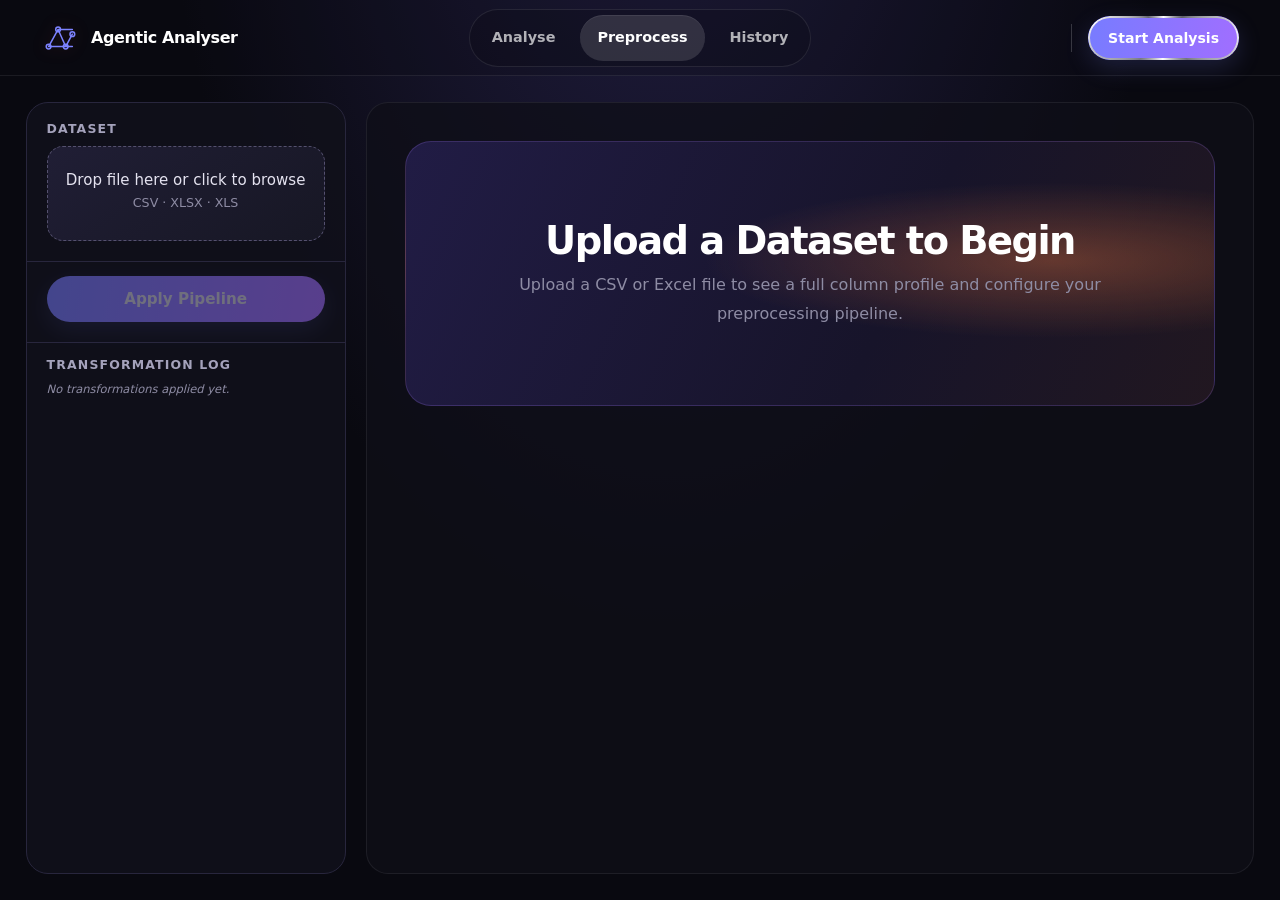
==== commit c499d652: "Add hero section, shared navigation bar, and project documentation" ====
--- a/static/preprocess.html
+++ b/static/preprocess.html
@@ -14,6 +14,21 @@
     --danger:#ff6b6b; --teal:#3effb4; --orange:#ffb347;
     --radius:8px; --radius-lg:12px;
     --font:'Inter','Segoe UI',system-ui,sans-serif;
+    --nav-height:76px; --nav-link-gap:8px;
+    --nav-gap:24px; --nav-action-gap:16px; --nav-link-padding-x:17px; --nav-link-height:40px;
+    --nav-control-size:44px; --nav-pill-radius:999px; --nav-mobile-padding:28px;
+    --nav-mobile-link-height:64px; --nav-mobile-gap:12px;
+    --nav-border-color:rgba(255,255,255,.075); --nav-glass:rgba(11,11,18,.24);
+    --nav-links-glass:rgba(7,7,13,.2); --nav-muted:rgba(255,255,255,.68);
+    --nav-hover:rgba(255,255,255,.075); --nav-active:rgba(255,255,255,.13);
+    --nav-model-bg:rgba(10,10,17,.3); --nav-model-border:rgba(255,255,255,.12); --nav-model-text:rgba(255,255,255,.7);
+    --nav-divider-color:rgba(255,255,255,.18); --nav-control-bg:rgba(15,15,24,.45); --nav-control-border:rgba(255,255,255,.15);
+    --nav-overlay-bg:rgba(9,9,16,.88); --nav-mobile-link-bg:rgba(255,255,255,.045);
+    --nav-mobile-link-border:rgba(255,255,255,.11); --nav-mobile-link-active:rgba(255,255,255,.12); --nav-focus:var(--accent);
+    --nav-white:#fff; --nav-logo-glow:rgba(179,56,44,.2); --nav-links-border:rgba(255,255,255,.09);
+    --nav-inset-highlight:rgba(255,255,255,.08); --nav-transition:.2s; --nav-mobile-link-radius:18px;
+    --nav-mobile-active-border:rgba(255,255,255,.28); --nav-tablet-gap:14px; --nav-tablet-action-gap:12px;
+    --nav-mobile-control-size:40px;
   }
   *{box-sizing:border-box;margin:0;padding:0}
   body{background:var(--bg);color:var(--text);font-family:var(--font);min-height:100vh;display:flex;flex-direction:column;font-size:14px}
@@ -174,26 +189,48 @@
   @keyframes liquid-metal-spin{to{--liquid-angle:360deg}}
   @keyframes liquid-metal-sweep{0%,15%{left:-70%;opacity:0}30%{opacity:.9}65%,100%{left:135%;opacity:0}}
   @media(prefers-reduced-motion:reduce){button{transition:none!important}button:before,button:after{animation:none!important;opacity:0!important}button:not(:disabled):hover,button:not(:disabled):active{transform:none}}
+  .layout { height:calc(100svh - var(--nav-height)); }
+  @media(max-width:760px) { .layout { min-height:calc(100svh - var(--nav-height)); } }
 </style>
+<link rel="stylesheet" href="/static/shared.css"/>
 </head>
 <body>
 
-<header>
-  <div style="margin-right:28px">
-    <div class="logo">Agentic Analyser</div>
-    <div class="logo-sub">Autonomous Data Intelligence</div>
+<header class="app-navbar">
+  <a class="app-brand" href="/" aria-label="Agentic Analyser home">
+    <svg viewBox="0 0 40 40" role="img" aria-label=""><path d="M8 29 18 11l8 18 7-13M8 29h25M18 11h15"/><circle cx="8" cy="29" r="2.5"/><circle cx="18" cy="11" r="2.5"/><circle cx="26" cy="29" r="2.5"/><circle cx="33" cy="16" r="2.5"/></svg>
+    <span>Agentic Analyser</span>
+  </a>
+  <nav class="app-nav-links" aria-label="Main navigation">
+    <a href="/" class="nav-link tab">Analyse</a>
+    <a href="/preprocess" class="nav-link tab active" aria-current="page">Preprocess</a>
+    <a href="/?show_history=1" class="nav-link tab">History</a>
+  </nav>
+  <div class="nav-actions">
+    <div class="model-pill" id="modelBadge" aria-label="Primary model">Connecting…</div>
+    <span class="nav-divider" aria-hidden="true"></span>
+    <button class="btn btn-primary nav-cta" id="navStartAnalysis" type="button">Start Analysis</button>
+    <button class="nav-menu-toggle" id="navMenuToggle" type="button" aria-label="Open navigation menu" aria-expanded="false" aria-controls="mobileNavOverlay">
+      <svg viewBox="0 0 24 24" aria-hidden="true"><path d="M4 7h16M4 12h16M4 17h16"/></svg>
+    </button>
   </div>
-  <a href="/" class="tab">Analyse</a>
-  <a href="/preprocess" class="tab active">Preprocess</a>
-  <div class="model-pill" id="modelBadge">—</div>
 </header>
+
+<div class="mobile-nav-overlay" id="mobileNavOverlay" hidden>
+  <button class="mobile-nav-close" id="mobileNavClose" type="button" aria-label="Close navigation menu"><svg viewBox="0 0 24 24" aria-hidden="true"><path d="m6 6 12 12M18 6 6 18"/></svg></button>
+  <nav class="mobile-nav-list" aria-label="Mobile navigation">
+    <a href="/" class="mobile-nav-link">Analyse</a>
+    <a href="/preprocess" class="mobile-nav-link active" aria-current="page">Preprocess</a>
+    <a href="/?show_history=1" class="mobile-nav-link">History</a>
+  </nav>
+</div>
 
 <div class="layout">
   <!-- SIDEBAR -->
   <aside class="sidebar">
     <div class="s-block" style="padding-top:18px">
       <span class="field-label">Dataset</span>
-      <div class="upload-zone" id="dropZone">
+      <div class="upload-zone" id="dropZone" tabindex="-1">
         <input type="file" id="fileInput" accept=".csv,.xlsx,.xls"/>
         <div class="upload-text">Drop file here or click to browse</div>
         <div class="upload-hint">CSV · XLSX · XLS</div>
@@ -253,7 +290,35 @@
 const content      = document.getElementById('content');
 const logList      = document.getElementById('logList');
 
-fetch('/model').then(r=>r.json()).then(d=>{ document.getElementById('modelBadge').textContent = d.model }).catch(()=>{});
+const modelBadge = document.getElementById('modelBadge');
+fetch('/model').then(r=>{ if(!r.ok) throw new Error('Model unavailable'); return r.json(); }).then(d=>{ if(d.model) modelBadge.textContent = d.model; else modelBadge.hidden = true; }).catch(()=>{ modelBadge.hidden = true; });
+
+const navMenuToggle = document.getElementById('navMenuToggle');
+const mobileNavOverlay = document.getElementById('mobileNavOverlay');
+function closeMobileNav(restoreFocus = false) {
+  mobileNavOverlay.hidden = true;
+  navMenuToggle.setAttribute('aria-expanded', 'false');
+  document.body.classList.remove('mobile-nav-open');
+  if (restoreFocus) navMenuToggle.focus();
+}
+navMenuToggle.addEventListener('click', () => {
+  const open = navMenuToggle.getAttribute('aria-expanded') !== 'true';
+  navMenuToggle.setAttribute('aria-expanded', String(open));
+  mobileNavOverlay.hidden = !open;
+  document.body.classList.toggle('mobile-nav-open', open);
+  if (open) mobileNavOverlay.querySelector('.mobile-nav-link')?.focus();
+});
+document.getElementById('mobileNavClose').addEventListener('click', () => closeMobileNav(true));
+mobileNavOverlay.addEventListener('click', event => {
+  if (event.target === mobileNavOverlay) closeMobileNav(true);
+  if (event.target.closest('a')) closeMobileNav();
+});
+document.addEventListener('keydown', event => { if (event.key === 'Escape' && !mobileNavOverlay.hidden) closeMobileNav(true); });
+window.addEventListener('resize', () => { if (window.innerWidth > 1023 && !mobileNavOverlay.hidden) closeMobileNav(); });
+document.getElementById('navStartAnalysis').addEventListener('click', () => { window.location.href = '/#dropZone'; });
+if (window.location.hash === '#dropZone') {
+  requestAnimationFrame(() => { const behavior = window.matchMedia('(prefers-reduced-motion: reduce)').matches ? 'auto' : 'smooth'; dropZone.scrollIntoView({behavior,block:'center'}); dropZone.focus({preventScroll:true}); });
+}
 
 // Auto-load dataset sent from Analyser tab
 (async function checkAnalyseHandoff() {
--- a/static/shared.css
+++ b/static/shared.css
@@ -0,0 +1,47 @@
+/* Shared navigation for the Analyse and Preprocess pages. */
+html { scroll-behavior:smooth; }
+body.mobile-nav-open { overflow:hidden; }
+[hidden] { display:none !important; }
+
+.app-navbar {
+  position:relative; z-index:30; width:100%; height:var(--nav-height,76px); min-height:var(--nav-height,76px);
+  display:grid; grid-template-columns:minmax(0,1fr) auto minmax(0,1fr); align-items:center; gap:var(--nav-gap,24px);
+  padding:0 clamp(24px,3.2vw,54px); border:0; border-bottom:1px solid var(--nav-border-color,rgba(255,255,255,.075));
+  border-radius:0; background:var(--nav-glass,rgba(11,11,18,.24)); flex-shrink:0;
+}
+.app-brand { min-width:0; width:max-content; display:inline-flex; align-items:center; gap:12px; color:var(--nav-white,#fff); font-size:1rem; font-weight:700; letter-spacing:-.025em; text-decoration:none; white-space:nowrap; }
+.app-navbar > a.app-brand[href="/"] { height:auto; min-height:0; padding:0; border:0; border-radius:0; color:var(--nav-white,#fff)!important; background:transparent; box-shadow:none; }
+.app-brand svg { width:38px; height:38px; fill:none; stroke:var(--accent,#c8ff3e); stroke-width:1.6; stroke-linecap:round; stroke-linejoin:round; filter:drop-shadow(0 0 8px var(--nav-logo-glow,rgba(179,56,44,.2))); }
+.app-nav-links { display:flex; align-items:center; justify-content:center; gap:var(--nav-link-gap,8px); padding:5px; border:1px solid var(--nav-links-border,rgba(255,255,255,.09)); border-radius:var(--nav-pill-radius,999px); background:var(--nav-links-glass,rgba(7,7,13,.2)); }
+.nav-link { min-height:var(--nav-link-height,40px); display:inline-flex; align-items:center; justify-content:center; padding:0 var(--nav-link-padding-x,17px); border:0; border-radius:var(--nav-pill-radius,999px); color:var(--nav-muted,rgba(255,255,255,.68)); background:transparent; font:600 .9rem/1 var(--font,'Segoe UI',sans-serif); text-decoration:none; white-space:nowrap; cursor:pointer; transition:background-color var(--nav-transition,.2s) ease,color var(--nav-transition,.2s) ease; }
+.nav-link:hover,.nav-link:focus-visible { color:var(--nav-white,#fff); background:var(--nav-hover,rgba(255,255,255,.075)); }
+.nav-link.active { color:var(--nav-white,#fff); background:var(--nav-active,rgba(255,255,255,.13)); box-shadow:inset 0 1px var(--nav-inset-highlight,rgba(255,255,255,.08)); }
+.nav-link:focus-visible { outline:2px solid var(--nav-focus,var(--accent,#c8ff3e)); outline-offset:3px; }
+.nav-actions { min-width:0; display:flex; align-items:center; justify-content:flex-end; gap:var(--nav-action-gap,16px); }
+.app-navbar .model-pill { max-width:min(260px,22vw); overflow:hidden; text-overflow:ellipsis; white-space:nowrap; margin:0; padding:8px 13px; border:1px solid var(--nav-model-border,rgba(255,255,255,.12)); border-radius:var(--nav-pill-radius,999px); color:var(--nav-model-text,rgba(255,255,255,.7)); background:var(--nav-model-bg,rgba(10,10,17,.3)); font:500 .72rem/1.2 ui-monospace,Consolas,monospace; }
+.app-navbar .nav-cta { min-height:var(--nav-control-size,44px); width:auto; padding:0 20px; border-radius:var(--nav-pill-radius,999px); font-size:.88rem; white-space:nowrap; }
+.nav-divider { width:1px; height:28px; background:var(--nav-divider-color,rgba(255,255,255,.18)); }
+.nav-menu-toggle,.mobile-nav-close { width:var(--nav-control-size,44px); height:var(--nav-control-size,44px); display:none; align-items:center; justify-content:center; padding:0; border:1px solid var(--nav-control-border,rgba(255,255,255,.15)); border-radius:50%; color:var(--nav-white,#fff); background:var(--nav-control-bg,rgba(15,15,24,.45)); cursor:pointer; }
+.nav-menu-toggle svg,.mobile-nav-close svg { width:22px;height:22px;fill:none;stroke:currentColor;stroke-width:1.7;stroke-linecap:round; }
+.mobile-nav-overlay { position:fixed; inset:0; z-index:2000; display:flex; align-items:center; justify-content:center; padding:var(--nav-mobile-padding,28px); background:var(--nav-overlay-bg,rgba(9,9,16,.88)); border:1px solid var(--nav-border-color,rgba(255,255,255,.09)); backdrop-filter:blur(24px); -webkit-backdrop-filter:blur(24px); }
+.mobile-nav-close { position:absolute;top:20px;right:20px;display:flex; }
+.mobile-nav-list { width:min(100%,440px);display:flex;flex-direction:column;gap:var(--nav-mobile-gap,12px); }
+.mobile-nav-link { min-height:var(--nav-mobile-link-height,64px); display:flex; align-items:center; justify-content:center; padding:14px 22px; border:1px solid var(--nav-mobile-link-border,rgba(255,255,255,.11)); border-radius:var(--nav-mobile-link-radius,18px); color:var(--nav-white,#fff); background:var(--nav-mobile-link-bg,rgba(255,255,255,.045)); font:600 1.25rem/1.2 var(--font,'Segoe UI',sans-serif); text-align:center; text-decoration:none; cursor:pointer; }
+.mobile-nav-link.active { border-color:var(--nav-mobile-active-border,rgba(255,255,255,.28));background:var(--nav-mobile-link-active,rgba(255,255,255,.12)); }
+.mobile-nav-link:focus-visible,.nav-menu-toggle:focus-visible,.mobile-nav-close:focus-visible { outline:2px solid var(--nav-focus,var(--accent,#c8ff3e));outline-offset:4px; }
+@media(max-width:1023px) {
+  .app-navbar { grid-template-columns:minmax(0,1fr) auto;gap:var(--nav-tablet-gap,14px);padding-inline:clamp(18px,3vw,32px); }
+  .app-nav-links { display:none; }
+  .nav-actions { gap:var(--nav-tablet-action-gap,12px); }
+  .nav-menu-toggle { display:inline-flex; }
+}
+@media(max-width:620px) {
+  .app-navbar { padding-inline:16px;gap:10px; }
+  .app-brand { gap:8px;font-size:.9rem; }
+  .app-brand svg { width:32px;height:32px; }
+  .app-navbar .model-pill,.nav-divider { display:none; }
+  .nav-actions { gap:8px; }
+  .app-navbar .nav-cta { min-height:40px;padding:0 12px;font-size:.78rem; }
+  .nav-menu-toggle,.mobile-nav-close { width:var(--nav-mobile-control-size,40px);height:var(--nav-mobile-control-size,40px); }
+}
+@media(prefers-reduced-motion:reduce) { html { scroll-behavior:auto; } .nav-link { transition:none; } }
